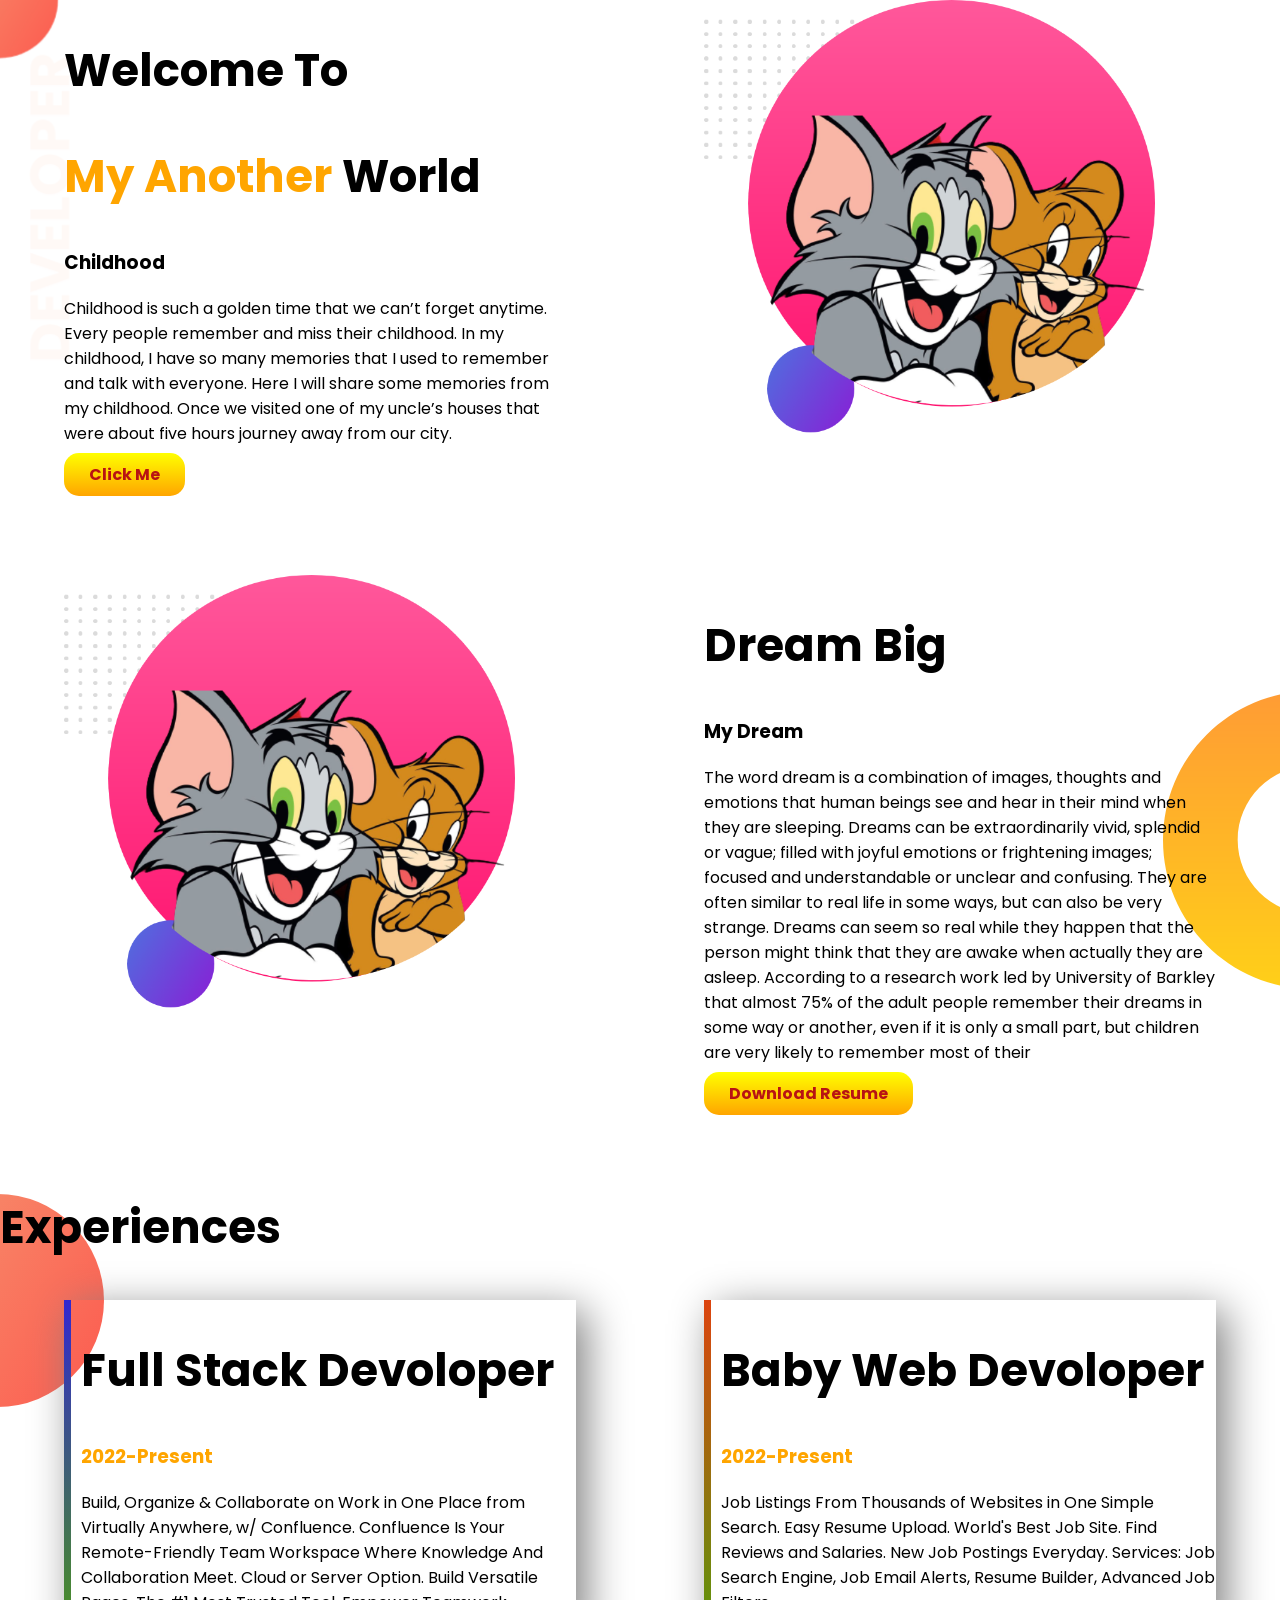
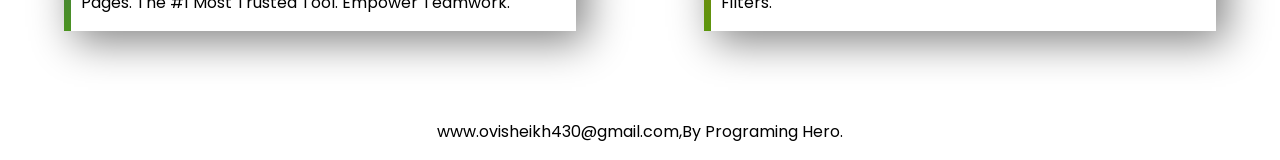
==== index.html @ a79b8745 "omg added" ====
<!DOCTYPE html>
<html lang="en">

<head>
    <meta charset="UTF-8">
    <meta http-equiv="X-UA-Compatible" content="IE=edge">
    <meta name="viewport" content="width=device-width, initial-scale=1.0">
    <title>ovi sheikh</title>
    <link rel="preconnect" href="https://fonts.gstatic.com" crossorigin>
    <link href="https://fonts.googleapis.com/css2?family=Oswald&family=Poppins&display=swap" rel="stylesheet">
    <link rel="stylesheet" href="style.css">
</head>

<body>
    <section class="first not">
        <div class="uff">
            <h1>Welcome To</h1>
            <h1><span class="omg">My Another</span> World</h1>
            <h3>Childhood</h3>
            <p>Childhood is such a golden time that we can’t forget anytime. Every people remember and miss their
                childhood.
                In my childhood, I have so many memories that I used to remember and talk with everyone. Here I will
                share
                some memories from my childhood. Once we visited one of my uncle’s houses that were about five hours
                journey
                away from our city.</p>
            <a class="link" target="black" href="https://web.facebook.com/ovisheikh320/about">Click Me</a>
        </div>
        <div class="uff">
            <img src="images/small tom.png" alt="">
        </div>
    </section>
    <section class="love not">
        <div class="uff">
            <img src="images/small tom.png" alt="">
        </div>
        <div class="uff">
            <h1>Dream Big</h1>
            <h3>My Dream</h3>
            <p>The word dream is a combination of images, thoughts and emotions that human beings see and hear in their
                mind when they are sleeping. Dreams can be extraordinarily vivid, splendid or vague; filled with joyful
                emotions or frightening images; focused and understandable or unclear and confusing. They are often
                similar to real life in some ways, but can also be very strange. Dreams can seem so real while they
                happen that the person might think that they are awake when actually they are asleep. According to a
                research work led by University of Barkley that almost 75% of the adult people remember their dreams in
                some way or another, even if it is only a small part, but children are very likely to remember most of
                their
            </p>
            <a class="2nd link" target="black" href="">Download Resume</a>

        </div>
    </section>
    <section class="pori">
        <h1>Experiences</h1>
        <div class="not">
            <div id="sor" class="dev">
                <h1>
                    Full Stack Devoloper
                </h1>
                <h3 class="omg">
                    2022-Present
                </h3>
                <p>
                    Build, Organize & Collaborate on Work in One Place from Virtually Anywhere, w/ Confluence.
                    Confluence Is
                    Your Remote-Friendly Team Workspace Where Knowledge And Collaboration Meet. Cloud or Server Option.
                    Build Versatile Pages. The #1 Most Trusted Tool. Empower Teamwork.
                </p>
            </div>
            <div id="ull" class="dev">
                <h1>
                    Baby Web Devoloper
                </h1>
                <h3 class="omg">
                    2022-Present
                </h3>
                <p>
                    Job Listings From Thousands of Websites in One Simple Search. Easy Resume Upload. World's Best Job
                    Site.
                    Find Reviews and Salaries. New Job Postings Everyday. Services: Job Search Engine, Job Email Alerts,
                    Resume Builder, Advanced Job Filters.
                </p>
            </div>
        </div>
    </section>
    <footer>
        <p>www.ovisheikh430@gmail.com,By Programing Hero.</p>
    </footer>
</body>

</html>
---- style.css ----
body{
    font-family: 'Oswald', sans-serif;
    font-family: 'Poppins', sans-serif;
    margin: 0%;
}
h1{
    font-size: 45px;
}
.omg{
    color: orange;
}
.not{
    display: flex;
    margin-bottom:88px;
}
.uff{
    width: 50%;
    padding-left:5%;
    padding-right:5%;
}
.uff img{
    width: 88%;
}
 .link{
        text-decoration: none;
        background-image: linear-gradient(yellow, orange);
        padding: 10px 25px;
        border-radius: 15px;
        color:#b81313;
        font-weight: 700;
}
.first{
    background-image: url(images/top-banner.png);
    background-repeat: no-repeat;

}
.love{
    background-image:url(images/dream-bg.png) ;
    background-repeat: no-repeat;
    background-position: right;
}
.dev{
    box-shadow:10px 10px 40px gray ;
    margin-left: 5%;
    margin-right: 5%;
    padding-left: 10px;
    width: 40%;
}
.pori{
    background-image: url(images/exp-bg.png);
    background-repeat: no-repeat;
}
#ull{
    border-left: 7px solid;
    border-image: linear-gradient(hsl(12, 88%, 49%), #4d9f0c) 30;
    border border-image-slice: 1;
}
#sor{
    border-left: 7px solid;
    border-image: linear-gradient(hsl(246, 79%, 50%), #4d9f0c) 30;
    border border-image-slice: 1;
}
footer p{
    text-align: center;
    color: hsl(hue, saturation, lightness);
}
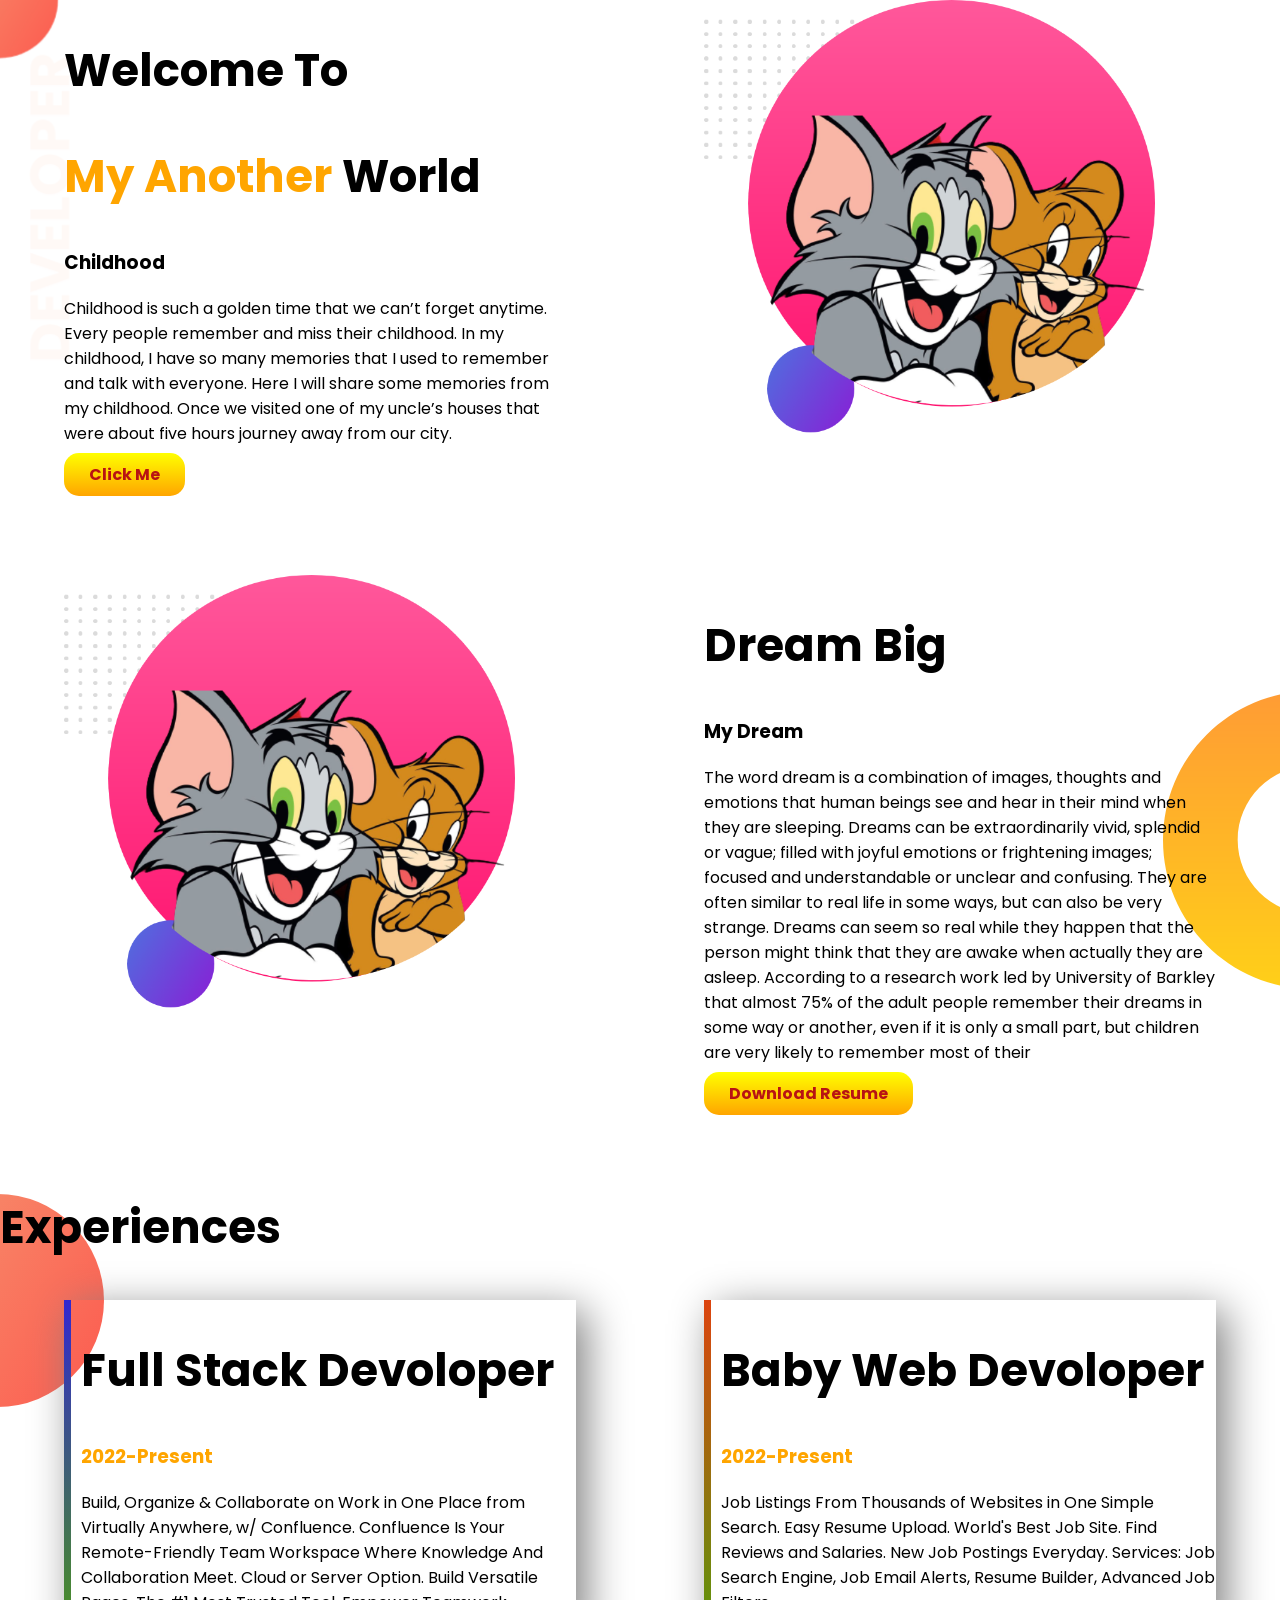
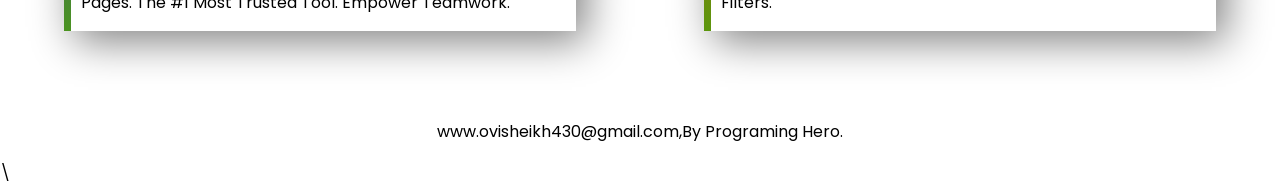
==== commit 849fd24c: "oronno added" ====
--- a/index.html
+++ b/index.html
@@ -88,4 +88,5 @@
     </footer>
 </body>
 
-</html>+</html>
+\
--- a/style.css
+++ b/style.css
@@ -1,3 +1,4 @@
+
 body{
     font-family: 'Oswald', sans-serif;
     font-family: 'Poppins', sans-serif;
